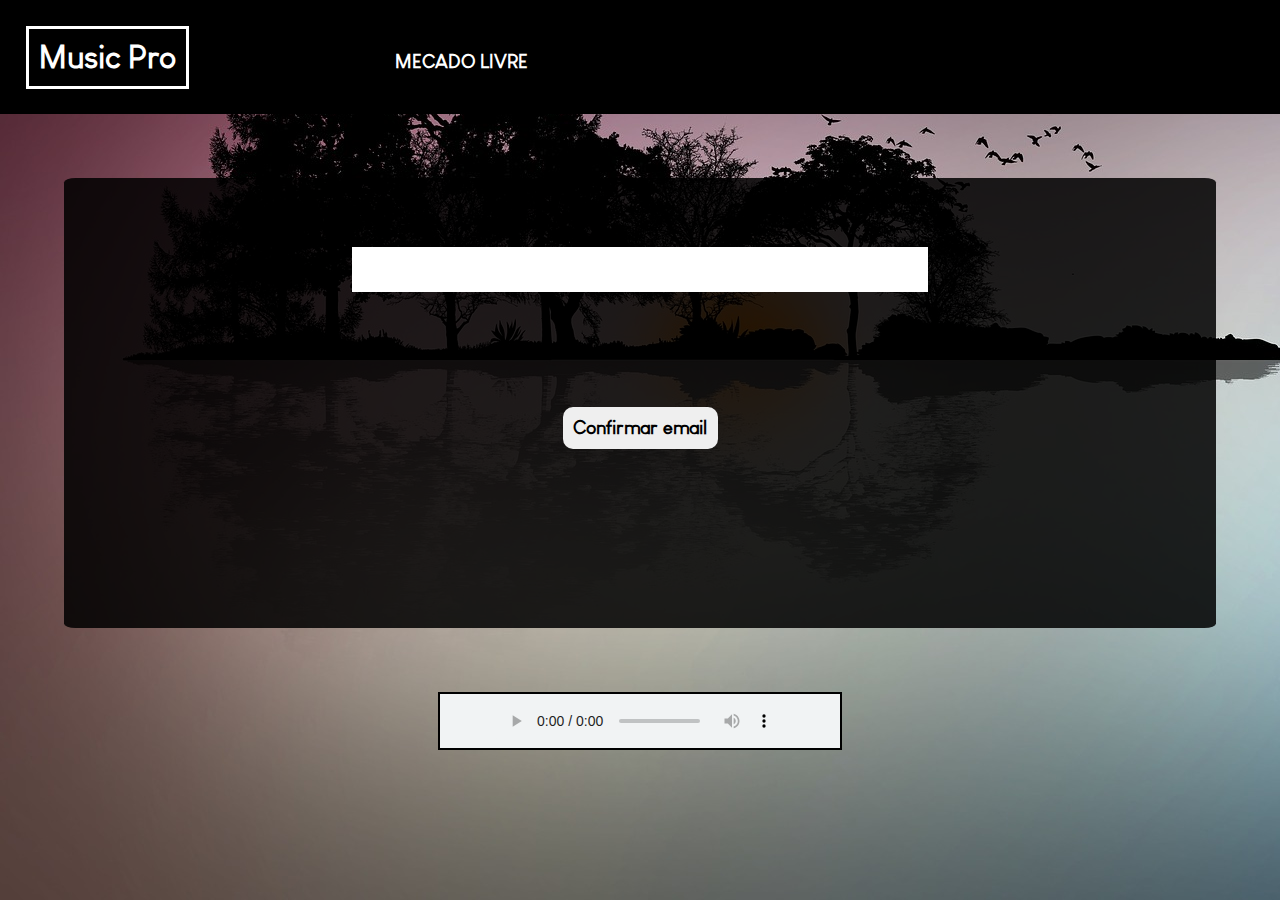
==== index.html @ c9c956c4 "Version 1.0" ====
<!DOCTYPE html>
<html lang="pt-br">
<head>
    <meta charset="UTF-8">
    <meta http-equiv="X-UA-Compatible" content="IE=edge">
    <meta name="viewport" content="width=device-width, initial-scale=1.0">
    <link rel="stylesheet" href="styles/style.css">
    <title>Music-Pro</title>
</head>
<body>
    <header id="top">
        <div class="main-title-box">
            <h1 id="main-title">Music Pro</h1>
        </div>

        <ul class="menu">
            <a href="">Mecado Livre</a>
        </ul>
    </header>

    <main>
        <div class="main-block">
            <input class="centralizar input-1" type="">
            <button class="centralizar button-1">Confirmar email</button>
        </div>

        <div class="music-exemple-background centralizar">
            <audio src="/audio/01 - Dubdogz, Bhaskar - Infinity (Dubdogz & Bhaskar Edit).flac" controls>O seu navegador não suporta formato flac</audio>
        </div>
    </main>
</body>
</html>
---- styles/style.css ----
@charset 'UTF-8';

@font-face {
    font-family: Cafe;
    src: url(/fonts/Louis\ George\ Cafe.ttf);
}

*{
    margin: 0px;
    padding: 0px;
    --font1: Cafe;
    --color1: rgb(0, 0, 0); /*preto transparente*/
    --color2: rgba(0, 0, 0, 0.856); /*preto transparente*/
    --color3: white;
}

body, html{
    width: 100%;
    height: 100%;
    font-family: var(--font1);
    background-image: url(/images/background-site.jpg);
    background-repeat: no-repeat;
    background-position-y: 100%;
    overflow: hidden;
}

/*Cabeçalho*/
#top {
    background-color: var(--color1);
    overflow: auto;
}

.main-title-box {
    margin-top: 2%;
    margin-bottom: 2%;
    margin-left: 2%;
    display: inline-block;
}

#main-title {
    padding: 10px;
    color: var(--color3);
    border: solid white;
}

.menu{
    text-align: center;
    margin: 2% 5% 4% 5%;
    display: inline;
}

.menu a{
    font-weight: bolder;
    text-transform: uppercase;
    color: var(--color3);
    padding: 10px;
    font-size: 1.2em;
    text-decoration: none;
    margin: 0% 0% 0% 10%;
    display: inline;
}

.menu a:hover {
    color: rgb(192, 192, 0);
    font-size: 1.3em;
}

.main-block {
    background-color: var(--color2);
    margin-left: auto;
    margin-right: auto;
    margin-top: 5%;
    max-width: 90%;
    height: 50vh;
    border-radius: 1%;
    overflow: hidden;
}

.input-1 { /*Acrecentar um ´media´ para dispositivos móveis*/
    font-family: var(--font1);
    font-size: 1.5em;
    margin-top: auto;
    width: 50%;
    height: 10%;
    margin-top: 6%;
    border: none;
}

.button-1 {
    font-family: var(--font1);
    font-weight: bold;
    color: var(--color1);
    padding: 10px;
    margin-top: 10%;
    font-size: 1.2em;
    border: none;
    border-radius: 10px;
}

.button-1:hover {
    border: 2px solid var(--color3);
}

.music-exemple-background {
    height: 54px;
    width: 400px;
    background-color: #f1f3f4;
    margin-top: 5%;
    border: 2px solid;
}

.centralizar {
    text-align: center;
    margin-left: auto;
    margin-right: auto;
    display: block;
}
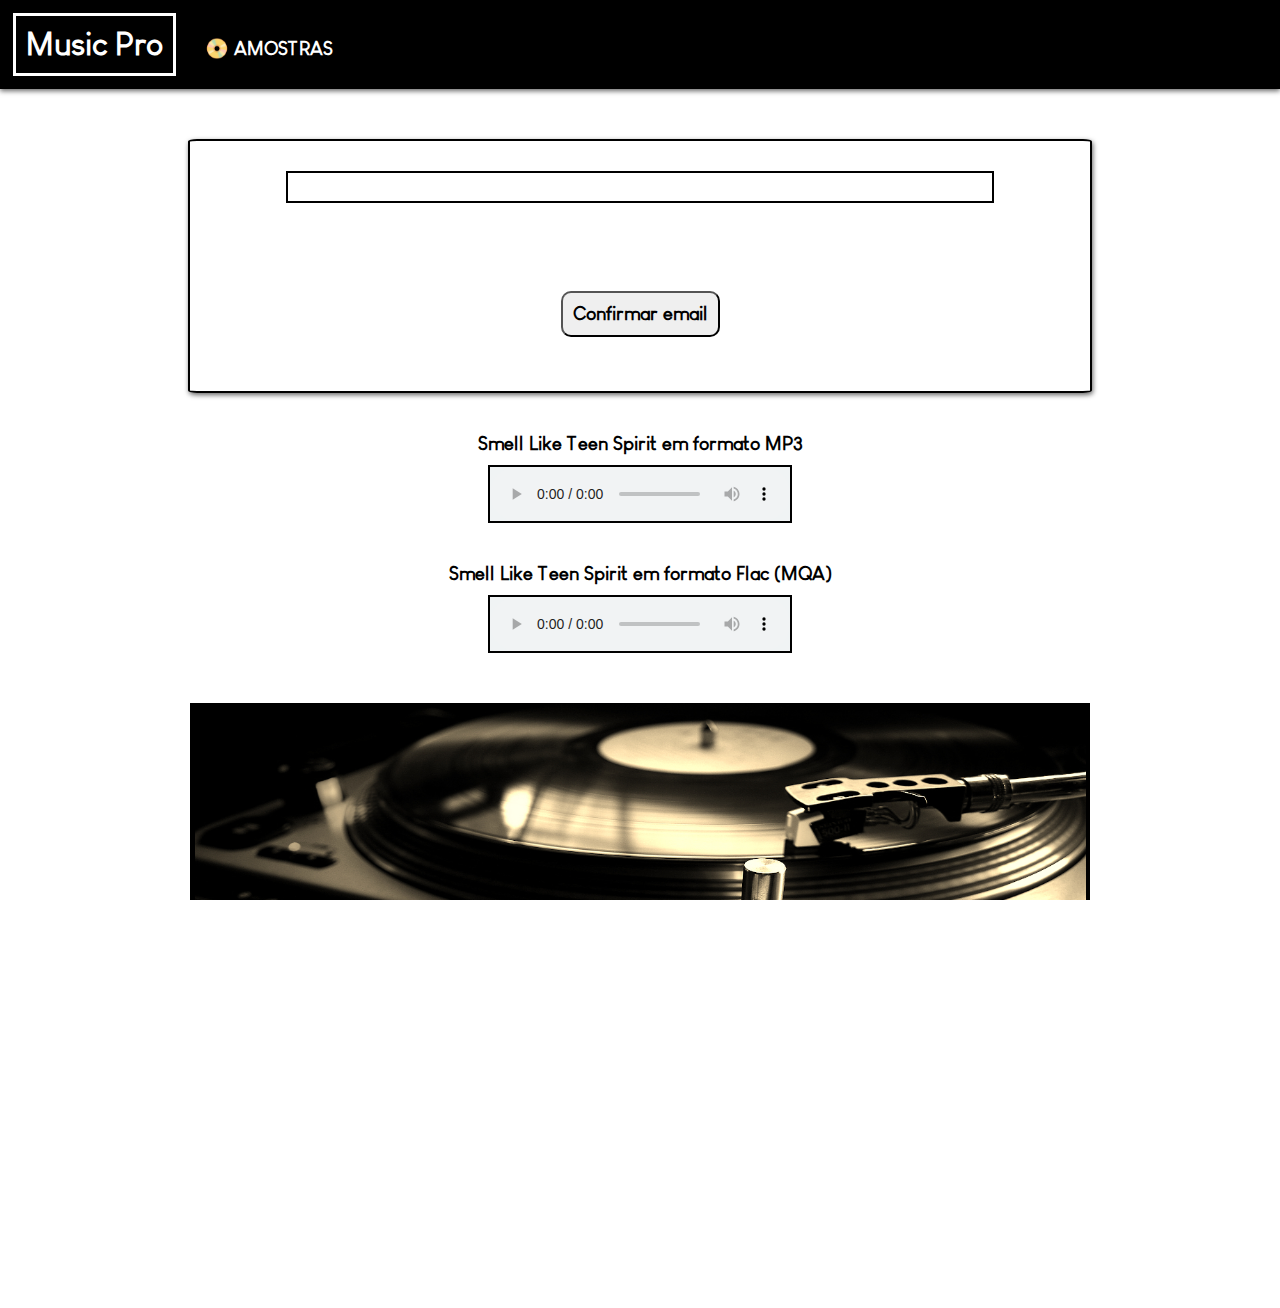
==== commit dec3c6a2: "Version 1.0" ====
--- a/index.html
+++ b/index.html
@@ -4,29 +4,60 @@
     <meta charset="UTF-8">
     <meta http-equiv="X-UA-Compatible" content="IE=edge">
     <meta name="viewport" content="width=device-width, initial-scale=1.0">
+    <link rel="shortcut icon" href="https://img.icons8.com/color/48/000000/musical--v1.png" type="image/x-icon">
+    <link rel="stylesheet" href="styles/base.css">
     <link rel="stylesheet" href="styles/style.css">
-    <title>Music-Pro</title>
+    
+    <title>Document</title>
 </head>
 <body>
-    <header id="top">
-        <div class="main-title-box">
-            <h1 id="main-title">Music Pro</h1>
-        </div>
+    <div class="all-content-page"> <!--Bloco que contém todo o conteúdo, exceção 'footer'-->
+        <!--Topo da página-->
+        <header class="top">
+            <div class="main-title-header">
+                <h1 id="main-title">Music Pro</h1>
+            </div>
+            <ul class="menu centralizar">
+                <li class="link-list"><a class="basic-link-configuration link-decoration link-responsive centralizar" href="#">amostras</a></li>
+            </ul>
+        </header>
 
-        <ul class="menu">
-            <a href="">Mecado Livre</a>
-        </ul>
-    </header>
+        <!--Bloco Principal-->
+        <main class="main-conteiner centralizar">
+            <div class="main-block centralizar">
+                <input class="centralizar input-1" type="email">
+                <button class="centralizar button-1">Confirmar email</button>
+            </div>
+            <div class="content-music-exemple centralizar">
+                <h2 class="centralizar heading-music">Smell Like Teen Spirit em formato MP3</h2>
+        
+                <div class="music-exemple-background centralizar">
+                    <audio src="/audio/Nirvana-Smells-Like-Teen-Spirit.mp3" controls>O seu navegador não suporta formato flac</audio>
+                </div>
+        
+                <h2 class="centralizar heading-music">Smell Like Teen Spirit em formato Flac (MQA)</h2>
+                <div class="music-exemple-background centralizar" id="music-player-2">
+                    <audio src="/audio/Smells-Like-Teen-Spirit.flac" controls>O seu navegador não suporta formato flac</audio>
+                </div>
 
-    <main>
-        <div class="main-block">
-            <input class="centralizar input-1" type="">
-            <button class="centralizar button-1">Confirmar email</button>
-        </div>
+            </div>
 
-        <div class="music-exemple-background centralizar">
-            <audio src="/audio/01 - Dubdogz, Bhaskar - Infinity (Dubdogz & Bhaskar Edit).flac" controls>O seu navegador não suporta formato flac</audio>
-        </div>
-    </main>
+            <div class="conteiner-image centralizar">
+                <picture>
+                    <source srcset="/images/vinyl-3-480-270.jpg" media="(max-width: 520px)">
+                    <source srcset="/images/vinyl-3-780-440.jpg" media="(max-width: 800px)">
+                    <img class="image-site" src="/images/vinyl-3-1280-720.jpg" alt="Imagem de vinyl">
+                </picture>
+            </div>
+
+            <div class="push"></div> <!--evita sobreposição do footer com o resto do conteúdo-->
+
+        </main>
+    </div>
+
+    <!--Rodapé-->
+    <footer class="footer-page">
+            <p class="centralizar text-footer">todos os direitos reservados</p>
+    </footer>
 </body>
 </html>--- a/styles/base.css
+++ b/styles/base.css
@@ -0,0 +1,105 @@
+@charset 'UTF-8';
+
+/* Configurações iniciais e declarações globais */
+@font-face {
+    font-family: Cafe;
+    src: url(/fonts/Louis\ George\ Cafe.ttf) format("truetype");
+}
+
+:root {
+    --font1: Cafe;
+    --color1: #000;
+    --color2: #000000da; /*nível transparência*/
+    --color3: #fff;
+}
+
+* {
+    margin: 0px;
+    padding: 0px;
+}
+
+body, html {
+    height: 100%;
+    font-family: var(--font1), Arial, Helvetica, sans-serif;
+    overflow: auto;
+}
+
+.all-content-page { /*Agrega todo o contéudo com exceção do footer*/
+    min-height:100%;
+    margin-bottom: -50px;
+}
+
+.centralizar { /* Classe geral para centralizar qualquer elemento*/
+    margin: 0 auto;
+    text-align: center;
+}
+
+/* Topo da página */
+.top {
+    padding: 1%;
+    background-color: var(--color1);
+    height: auto;
+    box-shadow: 0px 2px 5px rgba(0, 0, 0, 0.600);
+}
+
+.main-title-header {
+    display: inline-block;
+}
+
+#main-title {
+    padding: 10px;
+    color: var(--color3);
+    border: solid white;
+}
+
+.menu {
+    text-align: center;
+    display: inline;
+}
+
+.link-list {
+    display: inline-block;
+}
+
+.basic-link-configuration {
+    font-weight: bold;
+    text-transform: uppercase;
+    color: var(--color3);
+    padding: 10px;
+    font-size: 1.2em;
+    text-decoration: none;
+    margin: 0% 0% 0% 10%;
+}
+
+.link-decoration::before {
+    content: "\1F4C0\00a0";
+}
+
+@media screen and (max-width: 380px) { /* font-size do menu (dispositivos mobile) */
+    .link-list > a {
+        font-size: 0.8em;
+        margin-left: 5%;
+    }
+}
+
+/* Evita overflow do footer com o resto do conteúdo*/
+.push {
+    height: 50px;
+}
+
+/* Footer */
+.footer-page {
+    height: 50px;
+    width: 100%;
+    background-color: grey;
+    overflow: auto;
+}
+
+.text-footer {
+    margin-top: 15px;
+    font-size: 1.05em;
+}
+
+.text-footer::before {
+    content: "\1F3B5\00a0";
+}--- a/styles/style.css
+++ b/styles/style.css
@@ -1,89 +1,38 @@
 @charset 'UTF-8';
 
-@font-face {
-    font-family: Cafe;
-    src: url(/fonts/Louis\ George\ Cafe.ttf);
-}
-
-*{
-    margin: 0px;
-    padding: 0px;
-    --font1: Cafe;
-    --color1: rgb(0, 0, 0); /*preto transparente*/
-    --color2: rgba(0, 0, 0, 0.856); /*preto transparente*/
-    --color3: white;
-}
-
-body, html{
-    width: 100%;
-    height: 100%;
-    font-family: var(--font1);
-    background-image: url(/images/background-site.jpg);
-    background-repeat: no-repeat;
-    background-position-y: 100%;
-    overflow: hidden;
-}
-
-/*Cabeçalho*/
-#top {
-    background-color: var(--color1);
-    overflow: auto;
-}
-
-.main-title-box {
-    margin-top: 2%;
-    margin-bottom: 2%;
-    margin-left: 2%;
-    display: inline-block;
-}
-
-#main-title {
-    padding: 10px;
-    color: var(--color3);
-    border: solid white;
-}
-
-.menu{
-    text-align: center;
-    margin: 2% 5% 4% 5%;
-    display: inline;
-}
-
-.menu a{
-    font-weight: bolder;
-    text-transform: uppercase;
-    color: var(--color3);
-    padding: 10px;
-    font-size: 1.2em;
-    text-decoration: none;
-    margin: 0% 0% 0% 10%;
-    display: inline;
-}
-
-.menu a:hover {
-    color: rgb(192, 192, 0);
-    font-size: 1.3em;
+/* Conteúdo Principal */
+.main-conteiner {
+    max-width: 1000px;
+    margin-bottom: 50px;
 }
 
 .main-block {
-    background-color: var(--color2);
-    margin-left: auto;
-    margin-right: auto;
     margin-top: 5%;
-    max-width: 90%;
-    height: 50vh;
+    padding: 10px;
+    height: auto;
+    width: 88%;
     border-radius: 1%;
-    overflow: hidden;
+    overflow: auto;
+    border: 2px solid black;
+    box-shadow: 1px 2px 5px rgba(0, 0, 0, 0.600);
 }
 
-.input-1 { /*Acrecentar um ´media´ para dispositivos móveis*/
-    font-family: var(--font1);
+.input-1 {
+    font-family: var(--font1), Arial, Helvetica, sans-serif;
     font-size: 1.5em;
-    margin-top: auto;
-    width: 50%;
+    min-width: 80%;
+    margin-top: 20px;
     height: 10%;
-    margin-top: 6%;
-    border: none;
+    border: 2px solid black;
+    display: block;
+}
+
+@media screen and (max-width: 480px){ /* Input mobile, font-size e tamanho*/
+    .input-1 {
+        padding: 1%;
+        font-size: 1.2em;
+        min-width: 96%;
+    }
 }
 
 .button-1 {
@@ -92,26 +41,45 @@
     color: var(--color1);
     padding: 10px;
     margin-top: 10%;
+    margin-bottom: 5%;
     font-size: 1.2em;
-    border: none;
     border-radius: 10px;
+    display: block;
 }
 
 .button-1:hover {
-    border: 2px solid var(--color3);
+    border: 2px solid #be7676;
+}
+
+.content-music-exemple { /*Conteiner que agrupa as músicas exemplos e conteúdo*/
+    max-width: 100%;
+    margin-bottom: 0px;
+    overflow: auto;
 }
 
 .music-exemple-background {
     height: 54px;
-    width: 400px;
-    background-color: #f1f3f4;
+    width: 300px;
+    background-color:#f0f3f4;
     margin-top: 5%;
     border: 2px solid;
 }
 
-.centralizar {
-    text-align: center;
-    margin-left: auto;
-    margin-right: auto;
-    display: block;
+.heading-music {
+    max-width: 80%;
+    font-size: 1.2em;
+    margin-top: 4%;
+    margin-bottom: -4%;
+}
+
+.conteiner-image {
+    margin-top: 5%;
+    max-height: 725px;
+    width: 90%;
+    background-color: rgb(0, 0, 0);
+}
+
+.image-site {
+    max-width: 99%;
+    max-height: 100%;
 }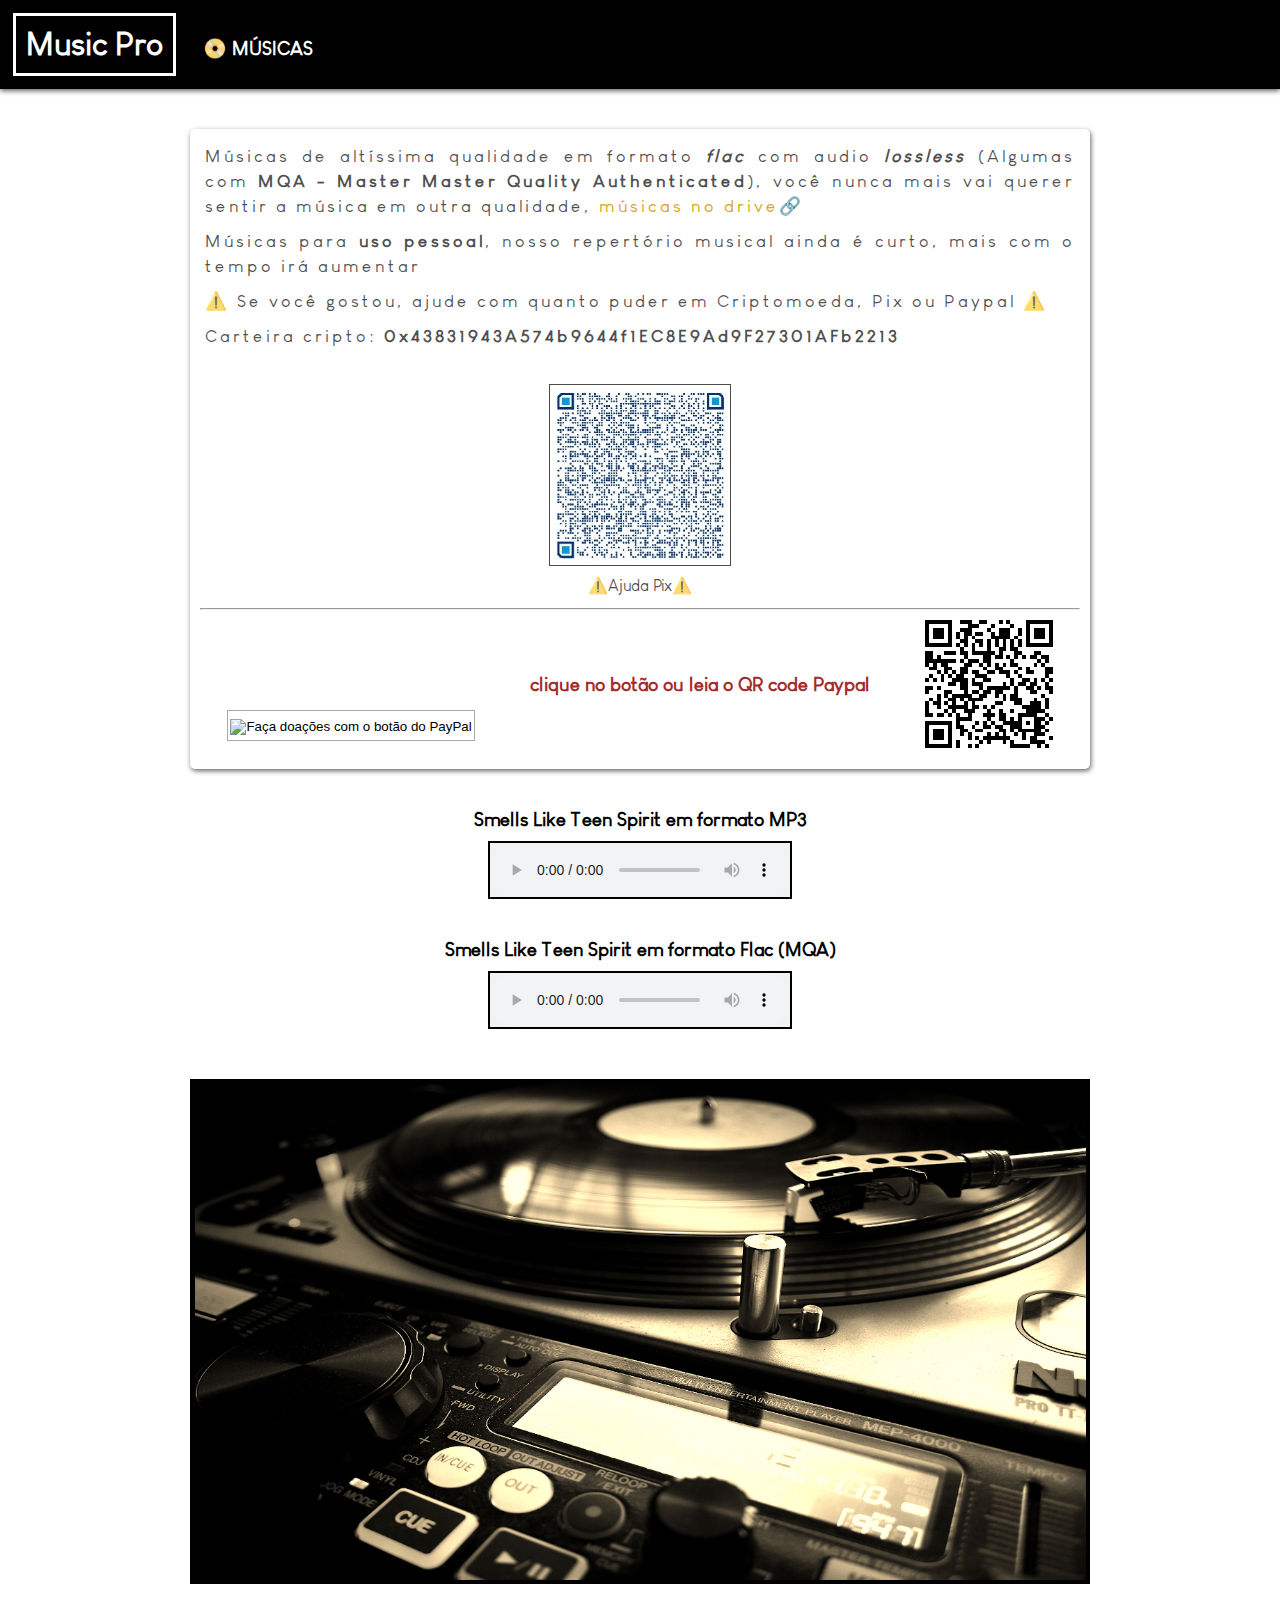
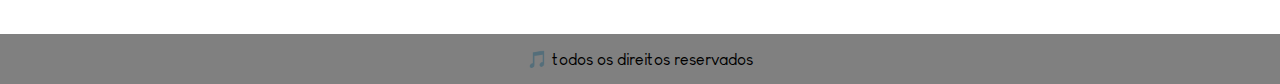
==== commit bfa422bf: "Versão 1.0" ====
--- a/index.html
+++ b/index.html
@@ -8,50 +8,75 @@
     <link rel="stylesheet" href="styles/base.css">
     <link rel="stylesheet" href="styles/style.css">
     
-    <title>Document</title>
+    <title>Music Pro</title>
 </head>
-<body>
+<body onload="alert_msg()">
     <div class="all-content-page"> <!--Bloco que contém todo o conteúdo, exceção 'footer'-->
         <!--Topo da página-->
         <header class="top">
-            <div class="main-title-header">
-                <h1 id="main-title">Music Pro</h1>
+            <div class="main-title-container">
+                <h1 class="main-title">Music Pro</h1>
             </div>
             <ul class="menu centralizar">
-                <li class="link-list"><a class="basic-link-configuration link-decoration link-responsive centralizar" href="#">amostras</a></li>
+                <li class="link-list"><a class="basic-link-configuration-header link-decoration-header link-responsive centralizar" href="https://drive.google.com/drive/folders/19JxoK9v52LCBlfWseV6K-N6nJuGZS--k?usp=sharing" rel="external" target="_blank">Músicas</a></li>
             </ul>
         </header>
-
         <!--Bloco Principal-->
-        <main class="main-conteiner centralizar">
-            <div class="main-block centralizar">
-                <input class="centralizar input-1" type="email">
-                <button class="centralizar button-1">Confirmar email</button>
-            </div>
-            <div class="content-music-exemple centralizar">
-                <h2 class="centralizar heading-music">Smell Like Teen Spirit em formato MP3</h2>
-        
+        <main class="main-container centralizar">
+            <section class="main-block centralizar">
+                <section class="main-container-paragraph">
+                    <p class="main-paragraph">Músicas de altíssima qualidade em formato <strong><abbr class="abreviations" title="Free Lossless Audio Codec">flac</abbr></strong> com audio <strong><abbr class="abreviations" title="Áudio de alta resolução">lossless</abbr></strong> (Algumas com <strong>MQA - Master Master Quality Authenticated</strong>), você nunca mais vai querer sentir a música em outra qualidade, <a class="basic-link-configuration" href="https://drive.google.com/drive/folders/19JxoK9v52LCBlfWseV6K-N6nJuGZS--k?usp=sharing" rel="external" target="_blank">músicas no drive</a></p>
+                </section>
+                <!--Seção de doações-->
+                <section class="donate">
+                    <p class="main-paragraph">Músicas para <strong>uso pessoal</strong>, nosso repertório musical ainda é curto, mais com o tempo irá aumentar</p>
+                    <p class="main-paragraph">⚠️ Se você gostou, ajude com quanto puder em Criptomoeda, Pix ou Paypal ⚠️</p>
+                    <p id="wrap-paragraph" class="main-paragraph">Carteira cripto: <strong>0x43831943A574b9644f1EC8E9Ad9F27301AFb2213</strong></p>
+                    <figure>
+                        <img id="qrcode-pix" src="images/qrcode-pix.jpg" alt="">
+                        <figcaption>⚠️Ajuda Pix⚠️</figcaption>
+                    </figure>
+                    <hr style="margin-top: 10px;">
+                    <!--Seção de Doações Paypal-->
+                    <div class="donate-paypal">
+                    
+                        <a href="https://www.paypal.com/donate?token=PjsEHnCbG3V74tf0OaoY3O5iNZU-PSqG93hR3cMdaSl5pPOQW2gNd5RQKDmBgac2mF8Qy_CDNI_CT166" target="_blank">
+                            <div class="paypal-form-container">
+                                <form class="paypal-form" action="https://www.paypal.com/donate" method="post" target="_blank">
+                                    <input type="hidden" name="hosted_button_id" value="JGVALJDJJU56J" />
+                                    <input type="image" src="https://www.paypalobjects.com/pt_BR/BR/i/btn/btn_donateCC_LG.gif" border="0" name="submit" title="PayPal - The safer, easier way to pay online!" alt="Faça doações com o botão do PayPal" />
+                                </form>
+                            </div>
+                        </a>
+                        <p class="paragraph-donate">clique no botão ou leia o QR code Paypal</p>
+                        <div class="qrcode-container"><img class="qrcode" src="images/qr-code.png" alt="qr code"></div>
+                    
+                    </div>
+                </section>
+            </section>
+            <!--Seção de Exemplos Música-->
+            <section class="content-music-exemple centralizar">
+                <h2 class="centralizar heading-music">Smells Like Teen Spirit em formato MP3</h2>
                 <div class="music-exemple-background centralizar">
-                    <audio src="/audio/Nirvana-Smells-Like-Teen-Spirit.mp3" controls>O seu navegador não suporta formato flac</audio>
+                    <audio src="audio/Nirvana-Smells-Like-Teen-Spirit.mp3" controls preload="metadata">O seu navegador não suporta formato flac</audio>
                 </div>
         
-                <h2 class="centralizar heading-music">Smell Like Teen Spirit em formato Flac (MQA)</h2>
+                <h2 class="centralizar heading-music">Smells Like Teen Spirit em formato Flac (MQA)</h2>
                 <div class="music-exemple-background centralizar" id="music-player-2">
-                    <audio src="/audio/Smells-Like-Teen-Spirit.flac" controls>O seu navegador não suporta formato flac</audio>
+                    <audio src="audio/Smells-Like-Teen-Spirit.flac" controls preload="metadata">O seu navegador não suporta formato flac</audio>
                 </div>
 
-            </div>
+            </section>
 
             <div class="conteiner-image centralizar">
                 <picture>
-                    <source srcset="/images/vinyl-3-480-270.jpg" media="(max-width: 520px)">
+                    <source srcset="images/vinyl-3-480-270.jpg" media="(max-width: 520px)">
                     <source srcset="/images/vinyl-3-780-440.jpg" media="(max-width: 800px)">
-                    <img class="image-site" src="/images/vinyl-3-1280-720.jpg" alt="Imagem de vinyl">
+                    <img class="image-site" src="images/vinyl-3-1280-720.jpg" alt="Imagem de vinyl">
                 </picture>
             </div>
 
             <div class="push"></div> <!--evita sobreposição do footer com o resto do conteúdo-->
-
         </main>
     </div>
 
@@ -59,5 +84,6 @@
     <footer class="footer-page">
             <p class="centralizar text-footer">todos os direitos reservados</p>
     </footer>
+    <script type="text/javascript" src="scripts/script.js"></script>
 </body>
 </html>--- a/styles/base.css
+++ b/styles/base.css
@@ -9,7 +9,7 @@
 :root {
     --font1: Cafe;
     --color1: #000;
-    --color2: #000000da; /*nível transparência*/
+    --color2: #808080;
     --color3: #fff;
 }
 
@@ -18,7 +18,7 @@
     padding: 0px;
 }
 
-body, html {
+body{
     height: 100%;
     font-family: var(--font1), Arial, Helvetica, sans-serif;
     overflow: auto;
@@ -29,7 +29,7 @@
     margin-bottom: -50px;
 }
 
-.centralizar { /* Classe geral para centralizar qualquer elemento*/
+.centralizar { /* Classe geral para centralizar qualquer elemento (Acho que fiz besteira)*/
     margin: 0 auto;
     text-align: center;
 }
@@ -42,13 +42,14 @@
     box-shadow: 0px 2px 5px rgba(0, 0, 0, 0.600);
 }
 
-.main-title-header {
+.main-title-container {
     display: inline-block;
 }
 
-#main-title {
+.main-title {
     padding: 10px;
     color: var(--color3);
+ 
     border: solid white;
 }
 
@@ -61,7 +62,7 @@
     display: inline-block;
 }
 
-.basic-link-configuration {
+.basic-link-configuration-header {
     font-weight: bold;
     text-transform: uppercase;
     color: var(--color3);
@@ -69,10 +70,32 @@
     font-size: 1.2em;
     text-decoration: none;
     margin: 0% 0% 0% 10%;
+    transition: all 0.3s;
 }
 
-.link-decoration::before {
+.basic-link-configuration-header:hover {
+    font-size: 1.1em;
+    text-decoration-color: green;
+    letter-spacing: 2px;
+    transition: all 0.3s;
+}
+
+.link-decoration-header::before {
     content: "\1F4C0\00a0";
+}
+
+.basic-link-configuration {
+    color: goldenrod;
+    text-decoration: none;
+}
+
+.basic-link-configuration::after {
+    content: "🔗";
+}
+
+.basic-link-configuration:hover {
+    text-decoration: underline;
+    color: brown;
 }
 
 @media screen and (max-width: 380px) { /* font-size do menu (dispositivos mobile) */
--- a/styles/style.css
+++ b/styles/style.css
@@ -1,54 +1,119 @@
-@charset 'UTF-8';
+ @charset 'UTF-8';
 
 /* Conteúdo Principal */
-.main-conteiner {
+.main-container {
     max-width: 1000px;
     margin-bottom: 50px;
 }
 
 .main-block {
-    margin-top: 5%;
+    color: rgba(0, 0, 0, 0.700);
+    margin-top: 4%;
     padding: 10px;
+    line-height: 25px;
     height: auto;
     width: 88%;
-    border-radius: 1%;
+    border-radius: 5px;
     overflow: auto;
-    border: 2px solid black;
     box-shadow: 1px 2px 5px rgba(0, 0, 0, 0.600);
+    transition: all 0.5s;
 }
 
-.input-1 {
-    font-family: var(--font1), Arial, Helvetica, sans-serif;
-    font-size: 1.5em;
-    min-width: 80%;
-    margin-top: 20px;
-    height: 10%;
-    border: 2px solid black;
-    display: block;
+.main-block:hover {
+    color: black;
+    line-height: 25px;
+    border: 1px solid black;
+    transition: all 0.5s;
 }
 
-@media screen and (max-width: 480px){ /* Input mobile, font-size e tamanho*/
-    .input-1 {
-        padding: 1%;
-        font-size: 1.2em;
-        min-width: 96%;
+.main-paragraph {
+    text-align: justify;
+    font-size: 1.1em;
+    letter-spacing: 3px;
+    padding: 5px;
+}
+
+#wrap-paragraph {
+    overflow-wrap: break-word;
+    text-align: left;
+}
+
+#qrcode-pix {
+    margin-top: 30px;
+    height: 180px;
+    width: 180px;
+    border: 1px solid;
+}
+
+.donate-paypal {
+    height: 145px;
+    padding: 2px 0;
+    display: flex;
+    flex-direction: row;
+    max-width: 100%;
+    text-align: justify;
+    justify-content: space-around;
+}
+
+.paypal-form-container {
+    max-height: 100%;
+}
+
+.paypal-form {
+    margin: 40% 0 0 0;
+    border: 1px solid darkgray;
+    padding: 2px;
+}
+
+.paypal-form:hover {
+    background-color: lightgray;
+}
+
+.paragraph-donate {
+    line-height: 145px;
+    color: brown;
+    font-size: 1.2em;
+    font-weight: bold;
+}
+
+.qrcode-container {
+    max-height: 100%;
+    max-width: 100%;
+}
+
+.qrcode {
+    text-align: center;
+    margin-top: 8px;
+}
+
+@media screen and (max-width: 720px) {
+    #qrcode-pix {
+        margin: 15px 0px 0px 0px;
+    }
+
+    .donate-paypal {
+        display: flex;
+        flex-direction: column;
+        height: auto;
+        justify-content: space-evenly;
+        text-align: center;
+    }
+
+    .paypal-form {
+        margin: 10px 0px 0px 0px;
+    }
+
+    .paragraph-donate {
+        font-size: 1em;
+        line-height: initial;
+        margin: 10px 0px 10px 0px;
+        word-wrap: break-word;
     }
 }
 
-.button-1 {
-    font-family: var(--font1);
-    font-weight: bold;
-    color: var(--color1);
-    padding: 10px;
-    margin-top: 10%;
-    margin-bottom: 5%;
-    font-size: 1.2em;
-    border-radius: 10px;
-    display: block;
-}
-
-.button-1:hover {
-    border: 2px solid #be7676;
+.abreviations {
+    text-decoration: none;
+    font-style: italic;
 }
 
 .content-music-exemple { /*Conteiner que agrupa as músicas exemplos e conteúdo*/
